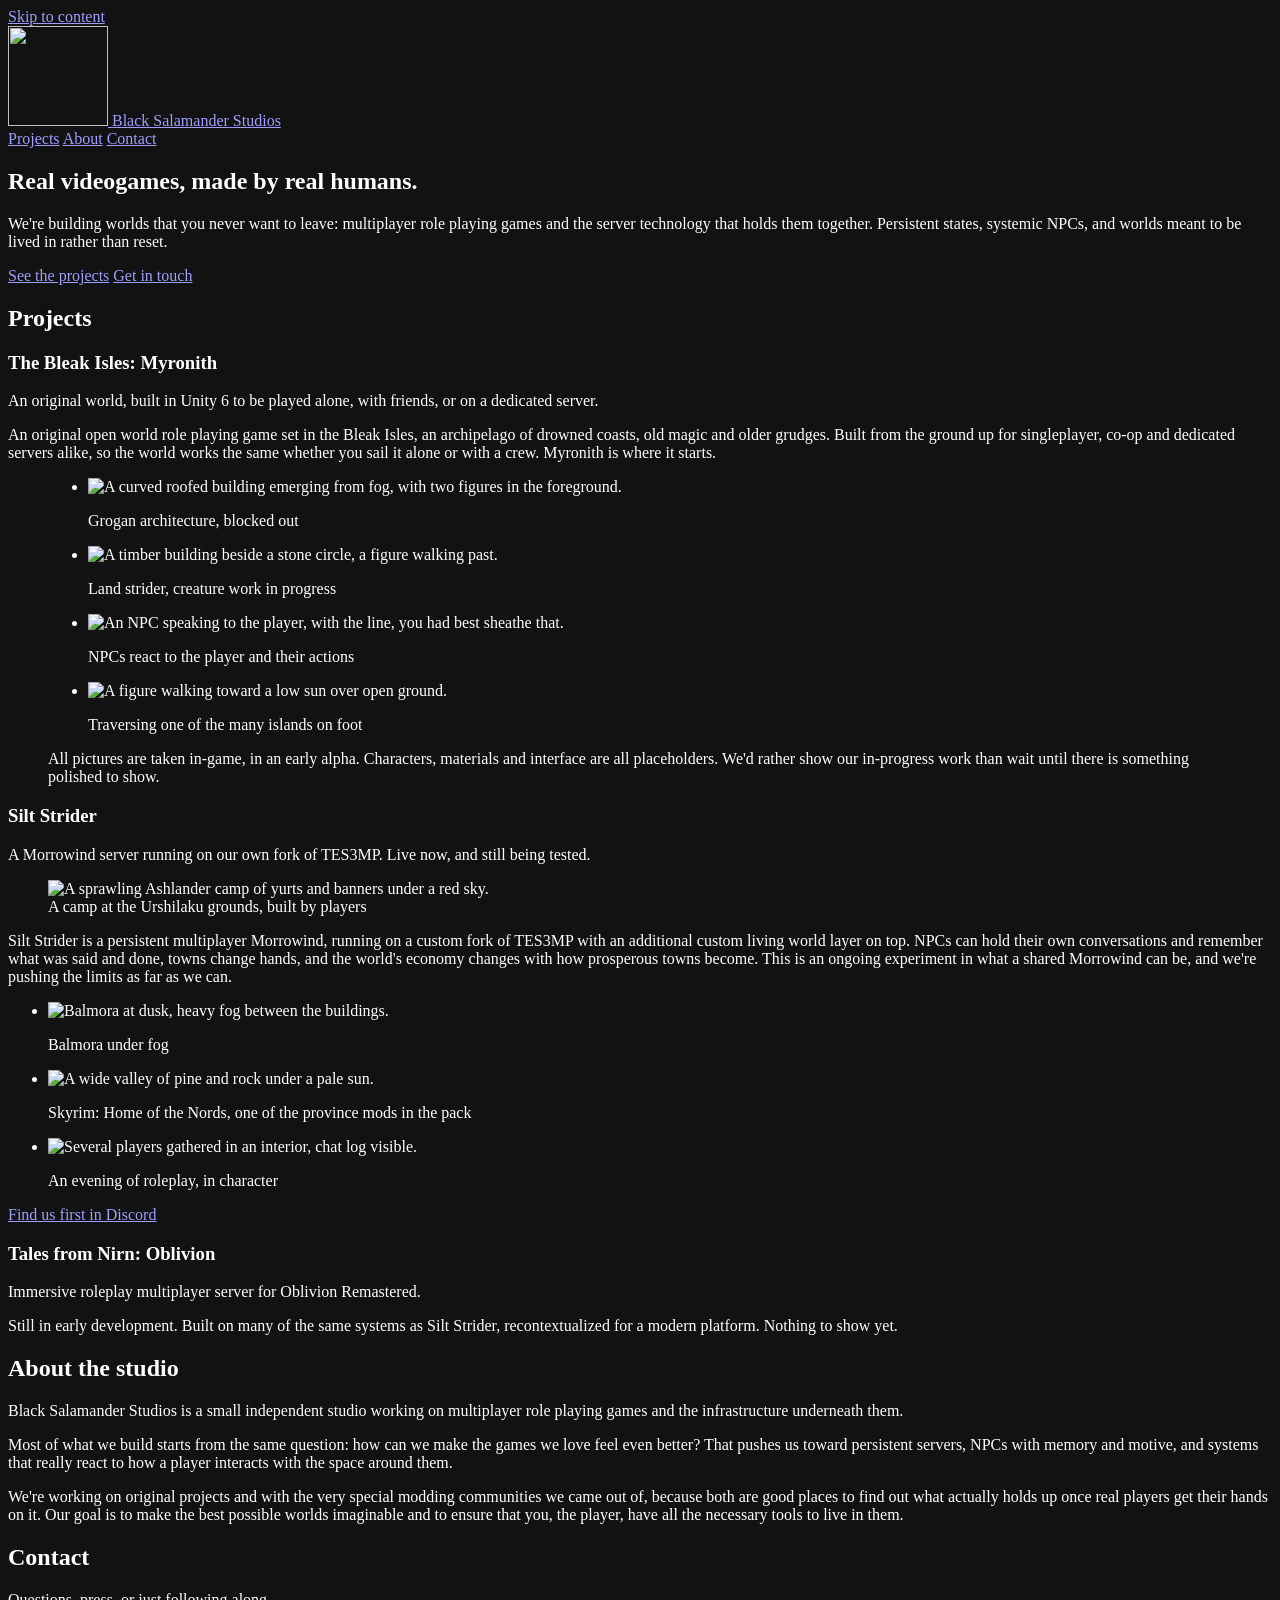
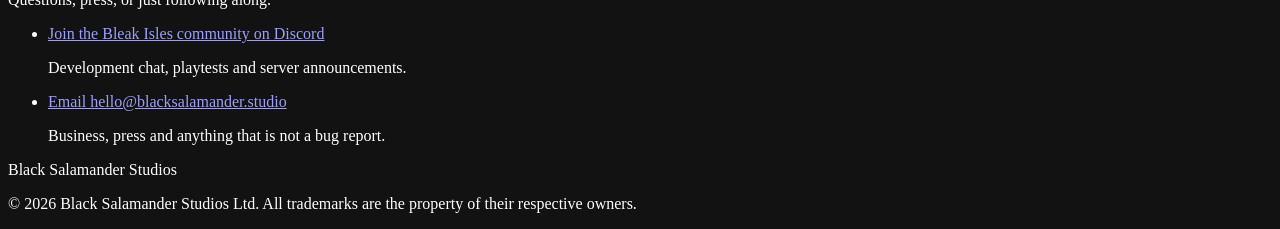
==== public/index.html @ eceff22a "Take the user's hero and project line edits Hero lede now leads with worlds you never want to leave " ====
<!doctype html>
<html lang="en">
<head>
<meta charset="utf-8">
<meta name="viewport" content="width=device-width, initial-scale=1">
<title>Black Salamander Studios</title>
<meta name="description" content="An independent game studio building persistent multiplayer worlds. Makers of The Bleak Isles: Myronith and the Silt Strider server project.">
<link rel="canonical" href="https://blacksalamander.studio/">
<meta name="theme-color" content="#0a0e17">
<meta name="color-scheme" content="dark">

<meta property="og:type" content="website">
<meta property="og:site_name" content="Black Salamander Studios">
<meta property="og:title" content="Black Salamander Studios">
<meta property="og:description" content="An independent game studio building persistent multiplayer worlds.">
<meta property="og:url" content="https://blacksalamander.studio/">
<meta property="og:image" content="https://blacksalamander.studio/assets/og.png">
<meta name="twitter:card" content="summary_large_image">

<link rel="icon" href="/assets/favicon-32.png" sizes="32x32" type="image/png">
<link rel="icon" href="/assets/favicon-64.png" sizes="64x64" type="image/png">
<link rel="apple-touch-icon" href="/assets/apple-touch-icon.png">
<link rel="stylesheet" href="/assets/styles.css">
</head>
<body>
<a class="skip" href="#main">Skip to content</a>

<header class="site-head">
  <div class="wrap head-inner">
    <a class="brand" href="/" aria-label="Black Salamander Studios, home">
      <img class="mark" src="/assets/mark.png" width="100" height="100" alt="" decoding="async">
      <span class="brand-text">
        <span class="brand-name">Black Salamander</span>
        <span class="brand-sub">Studios</span>
      </span>
    </a>
    <nav class="nav" aria-label="Primary">
      <a href="#projects">Projects</a>
      <a href="#about">About</a>
      <a href="#contact">Contact</a>
    </nav>
  </div>
</header>

<main id="main">

  <section class="hero">
    <div class="wrap hero-inner">
      <h1>Real videogames, made by real humans.</h1>
      <p class="lede">
        We're building worlds that you never want to leave: multiplayer role playing
        games and the server technology that holds them together. Persistent states,
        systemic NPCs, and worlds meant to be lived in rather than reset.
      </p>
      <p class="hero-actions">
        <a class="btn btn-primary" href="#projects">See the projects</a>
        <a class="btn" href="#contact">Get in touch</a>
      </p>
    </div>
  </section>

  <section id="projects" class="section" aria-labelledby="projects-h">
    <div class="wrap">
      <div class="section-head">
        <h2 id="projects-h">Projects</h2>
      </div>

      <article class="project">
        <h3 class="project-title">The Bleak Isles: Myronith</h3>
        <p class="project-note">An original world, built in Unity 6 to be played alone, with friends, or on a dedicated server.</p>
        <p class="project-copy">
          An original open world role playing game set in the Bleak Isles, an
          archipelago of drowned coasts, old magic and older grudges. Built from the
          ground up for singleplayer, co-op and dedicated servers alike, so the world
          works the same whether you sail it alone or with a crew. Myronith is where
          it starts.
        </p>

        <figure class="shots">
          <ul class="shot-grid">
            <li class="shot">
              <img src="/assets/img/bleak-isles-grogan-architecture-sm.jpg"
                   srcset="/assets/img/bleak-isles-grogan-architecture-sm.jpg 800w,
                           /assets/img/bleak-isles-grogan-architecture.jpg 1600w"
                   sizes="(min-width: 760px) 46vw, 92vw"
                   width="800" height="367" loading="lazy" decoding="async"
                   alt="A curved roofed building emerging from fog, with two figures in the foreground.">
              <p class="shot-caption">Grogan architecture, blocked out</p>
            </li>
            <li class="shot">
              <img src="/assets/img/bleak-isles-land-strider-wip-sm.jpg"
                   srcset="/assets/img/bleak-isles-land-strider-wip-sm.jpg 800w,
                           /assets/img/bleak-isles-land-strider-wip.jpg 1600w"
                   sizes="(min-width: 760px) 46vw, 92vw"
                   width="800" height="366" loading="lazy" decoding="async"
                   alt="A timber building beside a stone circle, a figure walking past.">
              <p class="shot-caption">Land strider, creature work in progress</p>
            </li>
            <li class="shot">
              <img src="/assets/img/bleak-isles-npc-interaction-sm.jpg"
                   srcset="/assets/img/bleak-isles-npc-interaction-sm.jpg 800w,
                           /assets/img/bleak-isles-npc-interaction.jpg 1054w"
                   sizes="(min-width: 760px) 46vw, 92vw"
                   width="800" height="448" loading="lazy" decoding="async"
                   alt="An NPC speaking to the player, with the line, you had best sheathe that.">
              <p class="shot-caption">NPCs react to the player and their actions</p>
            </li>
            <li class="shot">
              <img src="/assets/img/bleak-isles-walking-sm.jpg"
                   srcset="/assets/img/bleak-isles-walking-sm.jpg 800w,
                           /assets/img/bleak-isles-walking.jpg 1572w"
                   sizes="(min-width: 760px) 46vw, 92vw"
                   width="800" height="446" loading="lazy" decoding="async"
                   alt="A figure walking toward a low sun over open ground.">
              <p class="shot-caption">Traversing one of the many islands on foot</p>
            </li>
          </ul>
          <figcaption>
            All pictures are taken in-game, in an early alpha. Characters, materials and interface are all
            placeholders. We'd rather show our in-progress work than wait
            until there is something polished to show.
          </figcaption>
        </figure>
      </article>

      <article class="project">
        <h3 class="project-title">Silt Strider</h3>
        <p class="project-note">A Morrowind server running on our own fork of TES3MP. Live now, and still being tested.</p>

        <figure class="shot-lead">
          <img src="/assets/img/silt-strider-urshilaku-camp-player-built.jpg"
               srcset="/assets/img/silt-strider-urshilaku-camp-player-built-sm.jpg 800w,
                       /assets/img/silt-strider-urshilaku-camp-player-built.jpg 1600w"
               sizes="(min-width: 1080px) 1000px, 94vw"
               width="1600" height="725" loading="lazy" decoding="async"
               alt="A sprawling Ashlander camp of yurts and banners under a red sky.">
          <figcaption>A camp at the Urshilaku grounds, built by players</figcaption>
        </figure>

        <p class="project-copy">
          Silt Strider is a persistent multiplayer Morrowind, running on a custom fork of TES3MP with an additional custom living
          world layer on top. NPCs can hold their own conversations and remember what was said and done,
          towns change hands, and the world's economy changes with how prosperous towns become. This is an ongoing experiment in what a shared Morrowind can be, and we're pushing the limits as far as we can.
        </p>

        <ul class="shot-grid shot-grid-3">
          <li class="shot">
            <img src="/assets/img/silt-strider-balmora-fog-sm.jpg"
                 srcset="/assets/img/silt-strider-balmora-fog-sm.jpg 800w,
                         /assets/img/silt-strider-balmora-fog.jpg 1600w"
                 sizes="(min-width: 760px) 31vw, 92vw"
                 width="800" height="450" loading="lazy" decoding="async"
                 alt="Balmora at dusk, heavy fog between the buildings.">
            <p class="shot-caption">Balmora under fog</p>
          </li>
          <li class="shot">
            <img src="/assets/img/silt-strider-skyrim-scene-sm.jpg"
                 srcset="/assets/img/silt-strider-skyrim-scene-sm.jpg 800w,
                         /assets/img/silt-strider-skyrim-scene.jpg 1600w"
                 sizes="(min-width: 760px) 31vw, 92vw"
                 width="800" height="362" loading="lazy" decoding="async"
                 alt="A wide valley of pine and rock under a pale sun.">
            <p class="shot-caption">Skyrim: Home of the Nords, one of the province mods in the pack</p>
          </li>
          <li class="shot">
            <img src="/assets/img/silt-strider-rp-scene-sm.jpg"
                 srcset="/assets/img/silt-strider-rp-scene-sm.jpg 800w,
                         /assets/img/silt-strider-rp-scene.jpg 1600w"
                 sizes="(min-width: 760px) 31vw, 92vw"
                 width="800" height="474" loading="lazy" decoding="async"
                 alt="Several players gathered in an interior, chat log visible.">
            <p class="shot-caption">An evening of roleplay, in character</p>
          </li>
        </ul>

        <p class="project-links"><a class="link" href="https://discord.gg/jJcCQGAcqA">Find us first in Discord</a></p>
      </article>

      <article class="project project-quiet">
        <h3 class="project-title">Tales from Nirn: Oblivion</h3>
        <p class="project-note">Immersive roleplay multiplayer server for Oblivion Remastered.</p>
        <p class="project-copy">
          Still in early development. Built on many of the same systems as Silt
          Strider, recontextualized for a modern platform. Nothing to show yet.
        </p>
      </article>

    </div>
  </section>

  <section id="about" class="section section-alt" aria-labelledby="about-h">
    <div class="wrap about">
      <div class="section-head">
        <h2 id="about-h">About the studio</h2>
      </div>
      <div class="about-grid">
        <p class="about-lead">
          Black Salamander Studios is a small independent studio working on multiplayer
          role playing games and the infrastructure underneath them.
        </p>
        <div class="about-rest">
          <p>
            Most of what we build starts from the same question: how can we make the
            games we love feel even better? That pushes us toward persistent servers,
            NPCs with memory and motive, and systems that really react to how a player
            interacts with the space around them.
          </p>
          <p>
            We're working on original projects and with the very special modding communities
            we came out of, because both are good places to find out what actually holds
            up once real players get their hands on it. Our goal is to make the best
            possible worlds imaginable and to ensure that you, the player, have all the
            necessary tools to live in them.
          </p>
        </div>
      </div>
    </div>
  </section>

  <section id="contact" class="section" aria-labelledby="contact-h">
    <div class="wrap contact">
      <div class="section-head">
        <h2 id="contact-h">Contact</h2>
        <p class="section-note">Questions, press, or just following along.</p>
      </div>
      <ul class="contact-list">
        <li>
          <a class="link" href="https://discord.gg/ytqvzyNzDR">Join the Bleak Isles community on Discord</a>
          <p class="contact-note">Development chat, playtests and server announcements.</p>
        </li>
        <li>
          <a class="link" href="mailto:hello@blacksalamander.studio">Email hello@blacksalamander.studio</a>
          <p class="contact-note">Business, press and anything that is not a bug report.</p>
        </li>
      </ul>
    </div>
  </section>

</main>

<footer class="site-foot">
  <div class="wrap foot-inner">
    <p class="foot-brand">Black Salamander Studios</p>
    <p class="foot-legal">&copy; 2026 Black Salamander Studios Ltd. All trademarks are the property of their respective owners.</p>
  </div>
</footer>

</body>
</html>
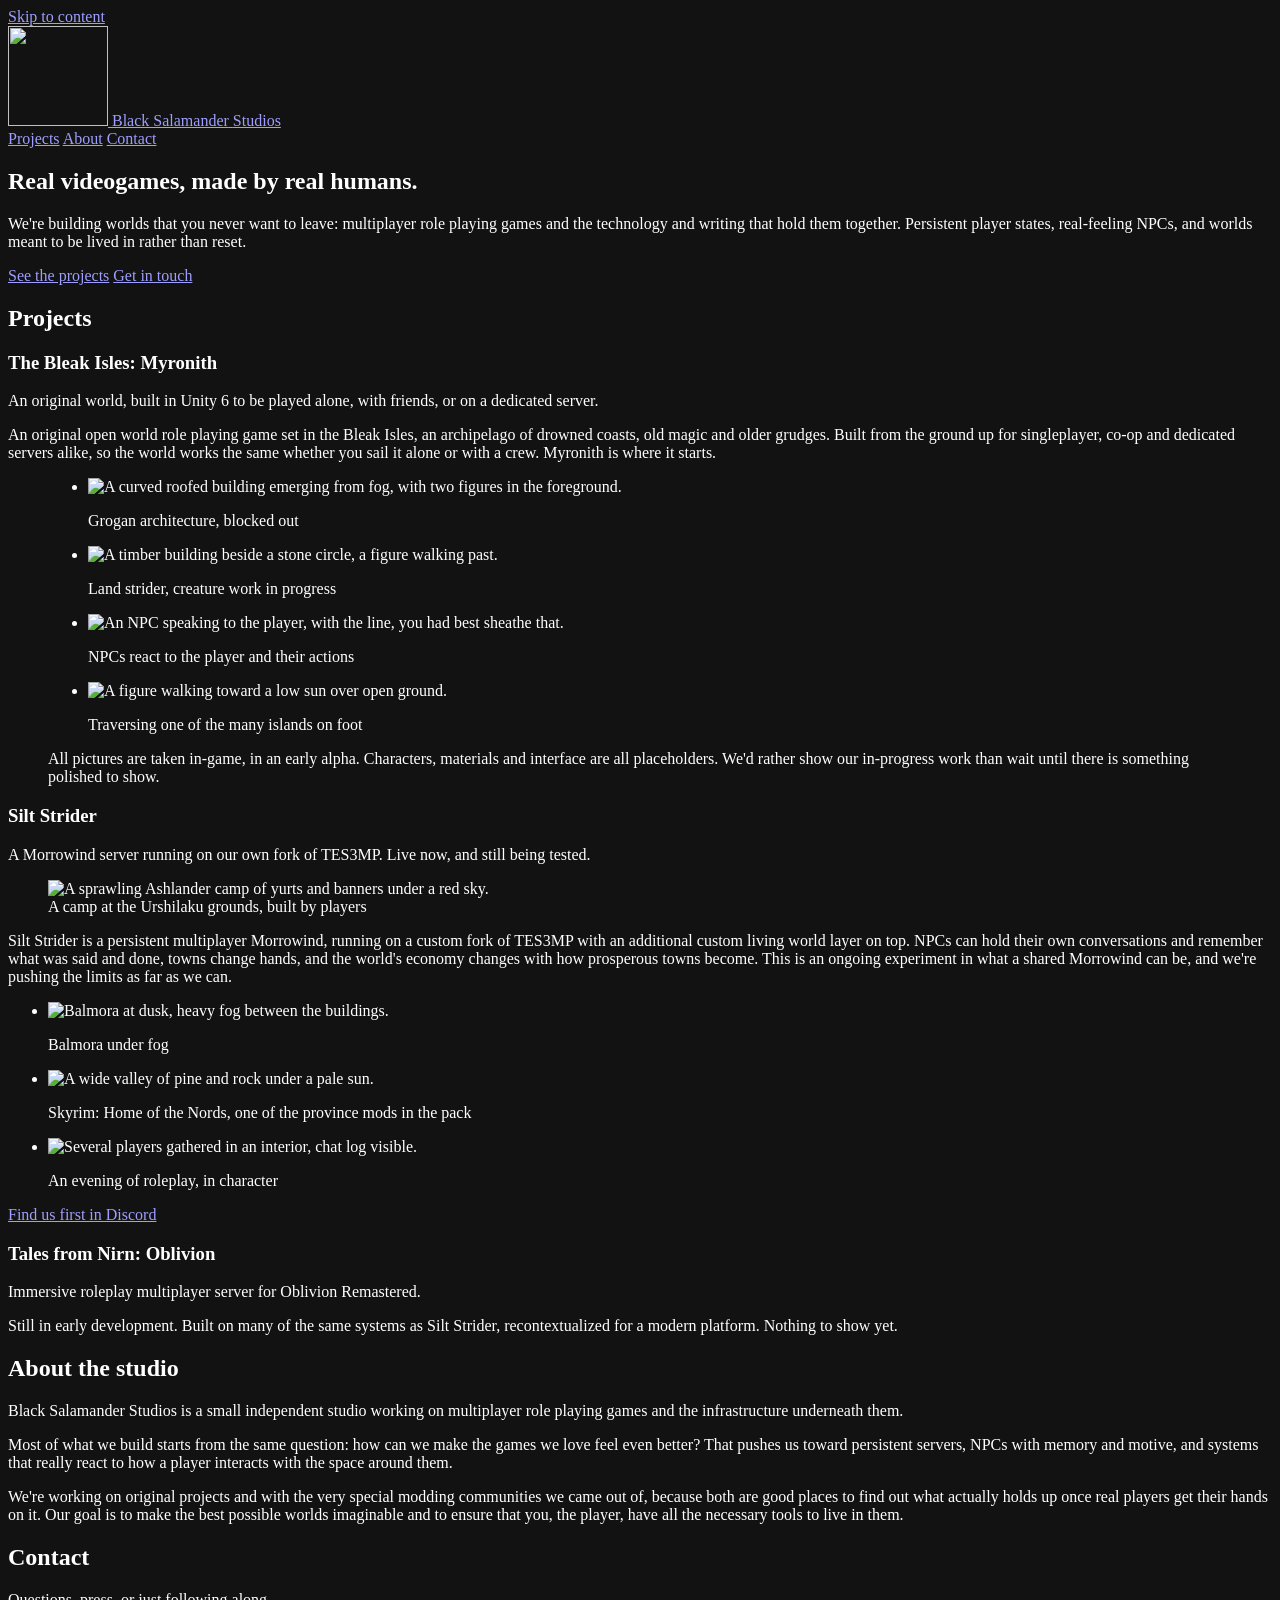
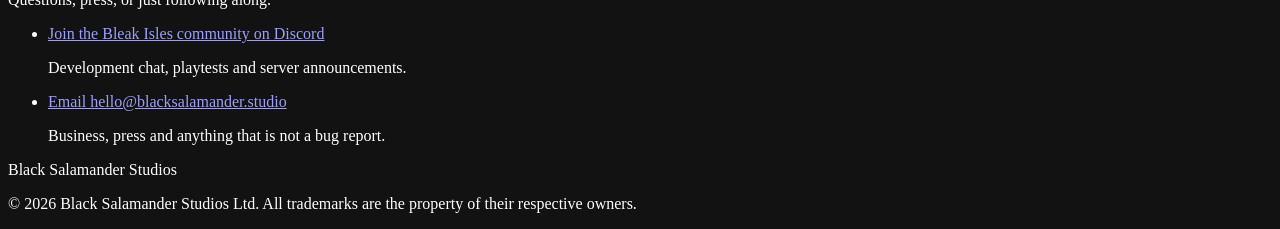
==== commit 8b2a79c9: "Take the user's hero rewrite, with two mechanical fixes "the technology and writing that holds them " ====
--- a/public/index.html
+++ b/public/index.html
@@ -49,8 +49,8 @@
       <h1>Real videogames, made by real humans.</h1>
       <p class="lede">
         We're building worlds that you never want to leave: multiplayer role playing
-        games and the server technology that holds them together. Persistent states,
-        systemic NPCs, and worlds meant to be lived in rather than reset.
+        games and the technology and writing that hold them together. Persistent player
+        states, real-feeling NPCs, and worlds meant to be lived in rather than reset.
       </p>
       <p class="hero-actions">
         <a class="btn btn-primary" href="#projects">See the projects</a>
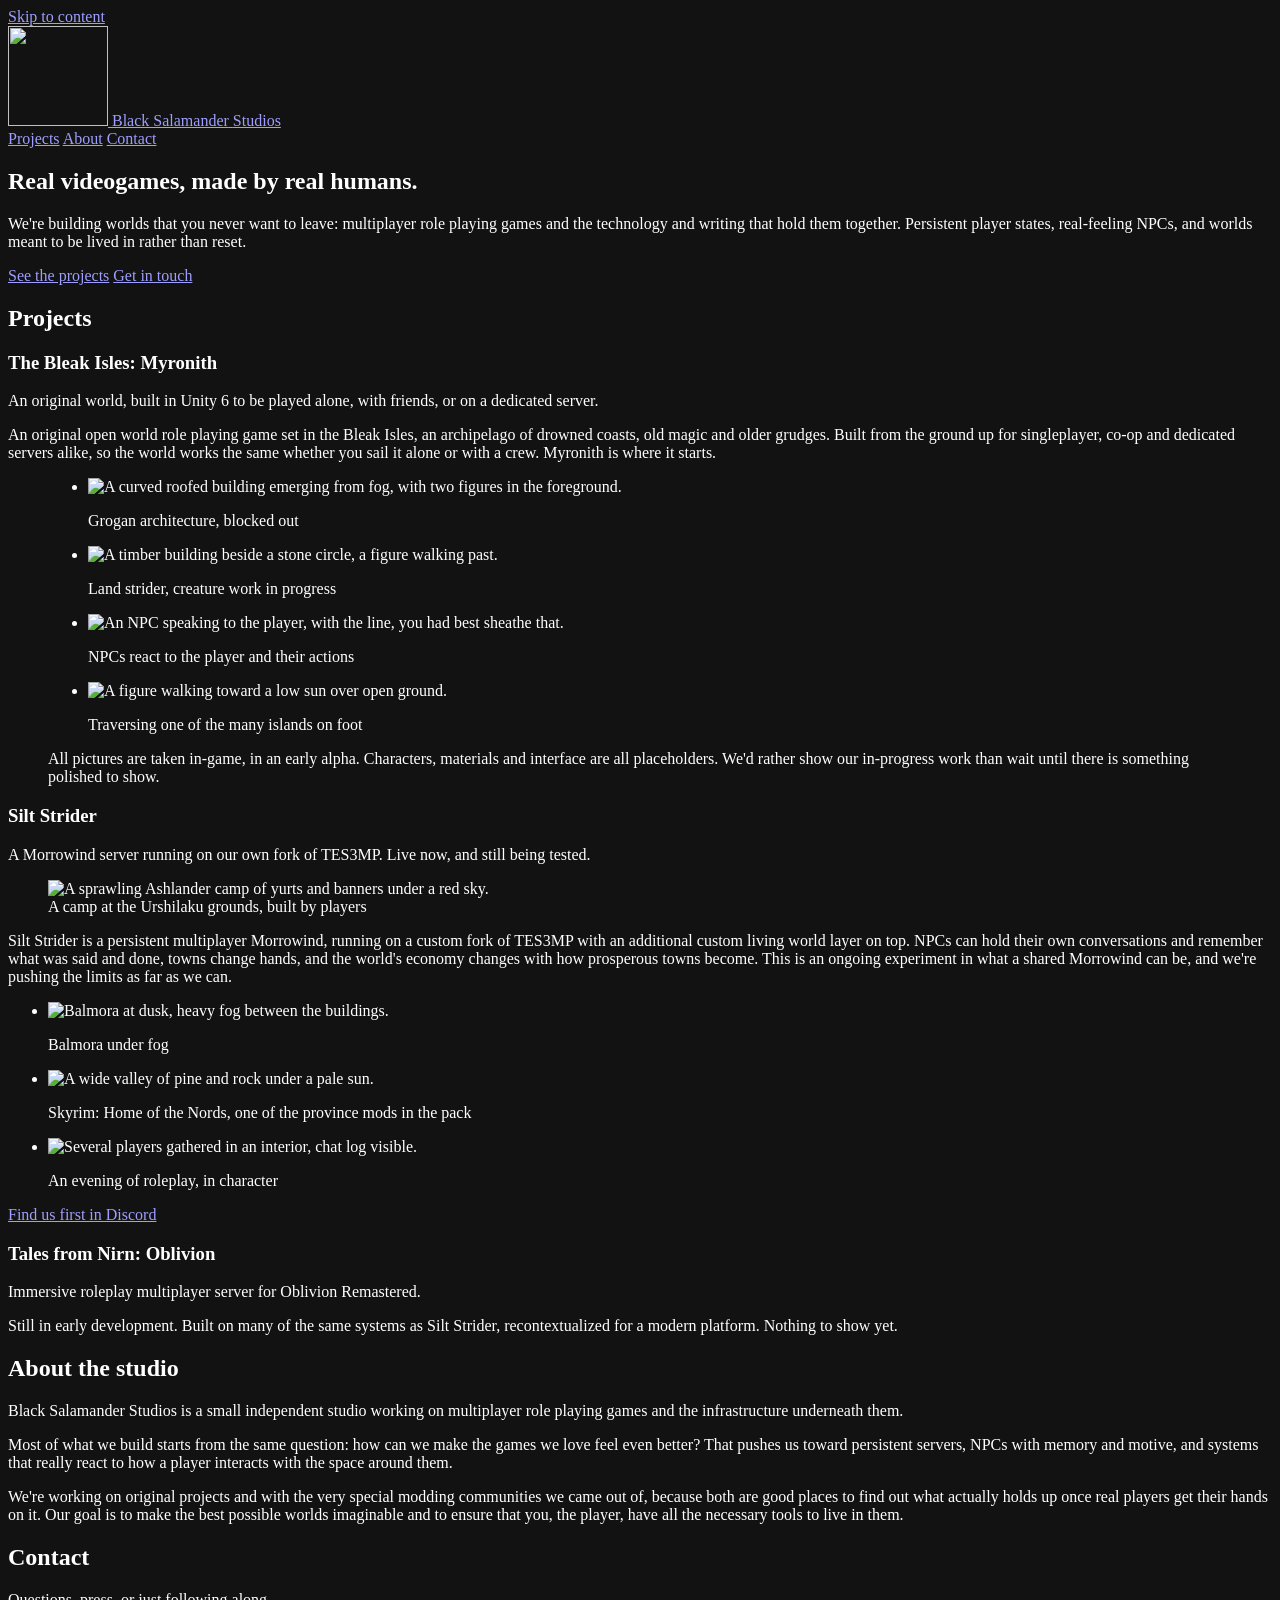
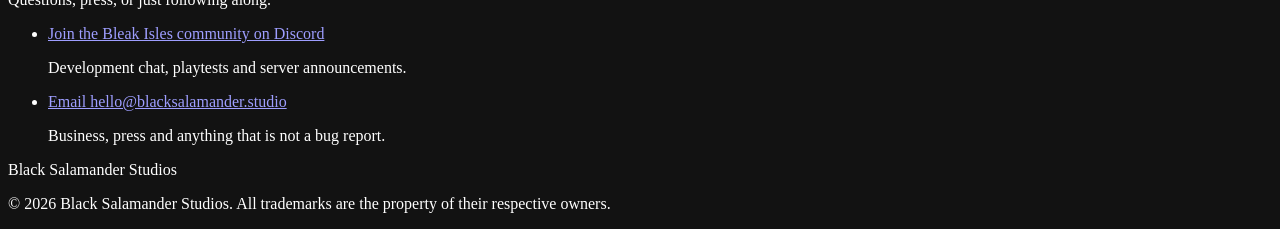
==== commit 09e7d0ca: "Drop "Ltd" from the footer until the disclosure is ready Naming the registered entity on the site pu" ====
--- a/public/index.html
+++ b/public/index.html
@@ -241,7 +241,7 @@
 <footer class="site-foot">
   <div class="wrap foot-inner">
     <p class="foot-brand">Black Salamander Studios</p>
-    <p class="foot-legal">&copy; 2026 Black Salamander Studios Ltd. All trademarks are the property of their respective owners.</p>
+    <p class="foot-legal">&copy; 2026 Black Salamander Studios. All trademarks are the property of their respective owners.</p>
   </div>
 </footer>
 
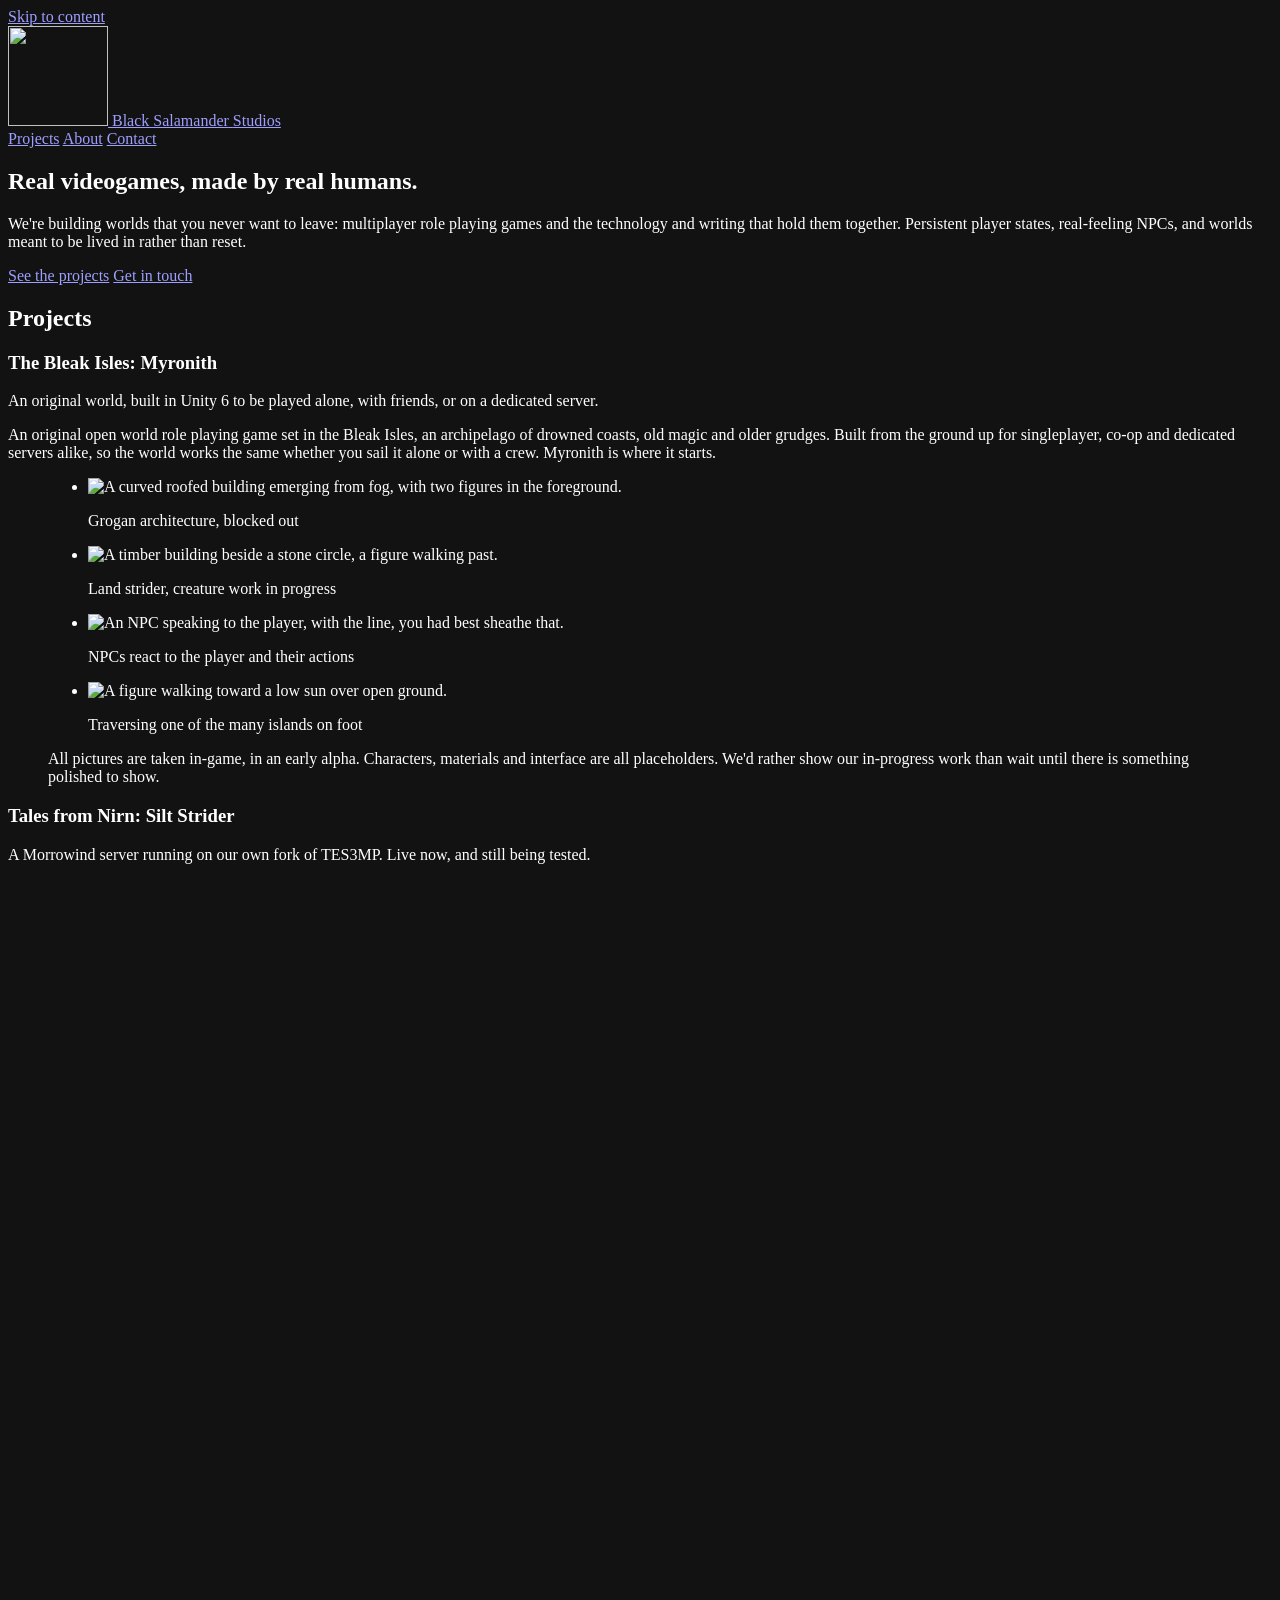
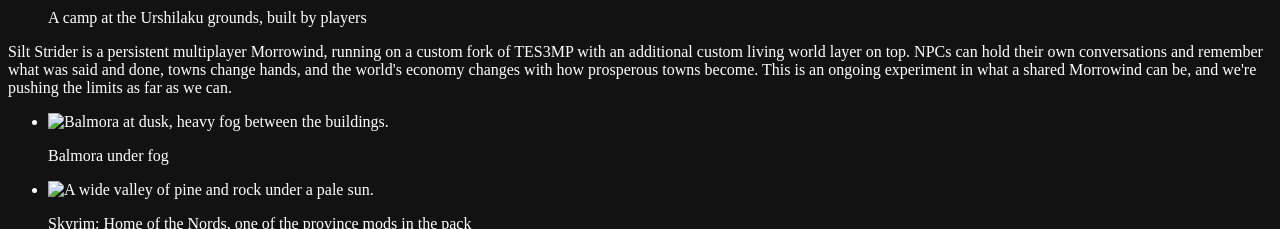
==== commit 375d1330: "Name the Morrowind project Tales from Nirn: Silt Strider Matches the Oblivion entry below it, so bot" ====
--- a/public/index.html
+++ b/public/index.html
@@ -14,7 +14,10 @@
 <meta property="og:title" content="Black Salamander Studios">
 <meta property="og:description" content="An independent game studio building persistent multiplayer worlds.">
 <meta property="og:url" content="https://blacksalamander.studio/">
-<meta property="og:image" content="https://blacksalamander.studio/assets/og.png">
+<meta property="og:image" content="https://blacksalamander.studio/assets/og.jpg">
+<meta property="og:image:width" content="1200">
+<meta property="og:image:height" content="630">
+<meta property="og:image:alt" content="Black Salamander Studios. A figure on a foggy shoreline in The Bleak Isles.">
 <meta name="twitter:card" content="summary_large_image">
 
 <link rel="icon" href="/assets/favicon-32.png" sizes="32x32" type="image/png">
@@ -124,7 +127,7 @@
       </article>
 
       <article class="project">
-        <h3 class="project-title">Silt Strider</h3>
+        <h3 class="project-title">Tales from Nirn: Silt Strider</h3>
         <p class="project-note">A Morrowind server running on our own fork of TES3MP. Live now, and still being tested.</p>
 
         <figure class="shot-lead">
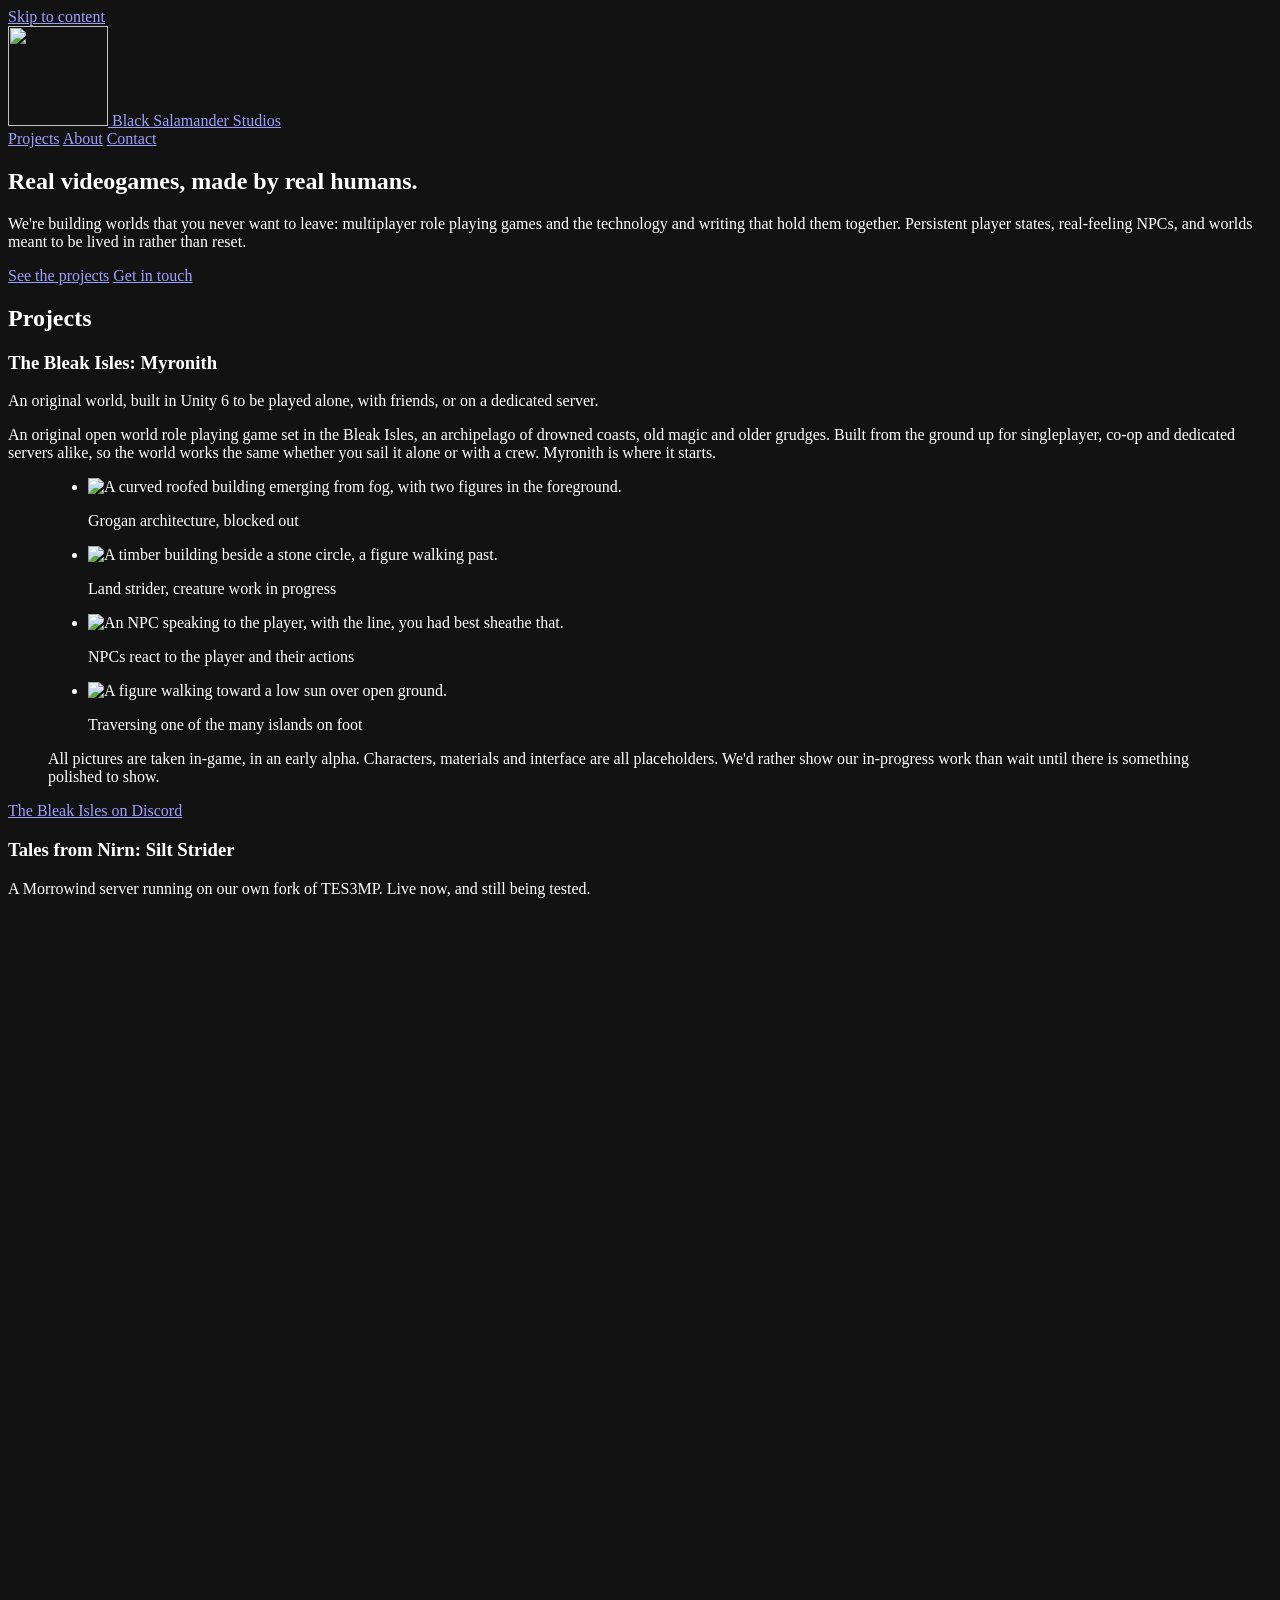
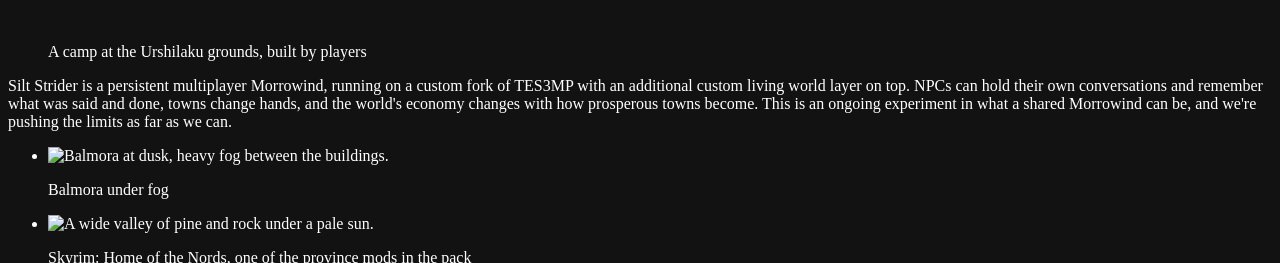
==== commit 741f8224: "Link the Bleak Isles entry to its Discord It was the only project on the page without somewhere to g" ====
--- a/public/index.html
+++ b/public/index.html
@@ -124,6 +124,8 @@
             until there is something polished to show.
           </figcaption>
         </figure>
+
+        <p class="project-links"><a class="link" href="https://discord.gg/ytqvzyNzDR">The Bleak Isles on Discord</a></p>
       </article>
 
       <article class="project">
@@ -176,7 +178,7 @@
           </li>
         </ul>
 
-        <p class="project-links"><a class="link" href="https://discord.gg/jJcCQGAcqA">Find us first in Discord</a></p>
+        <p class="project-links"><a class="link" href="https://siltstrider.com/">siltstrider.com</a></p>
       </article>
 
       <article class="project project-quiet">
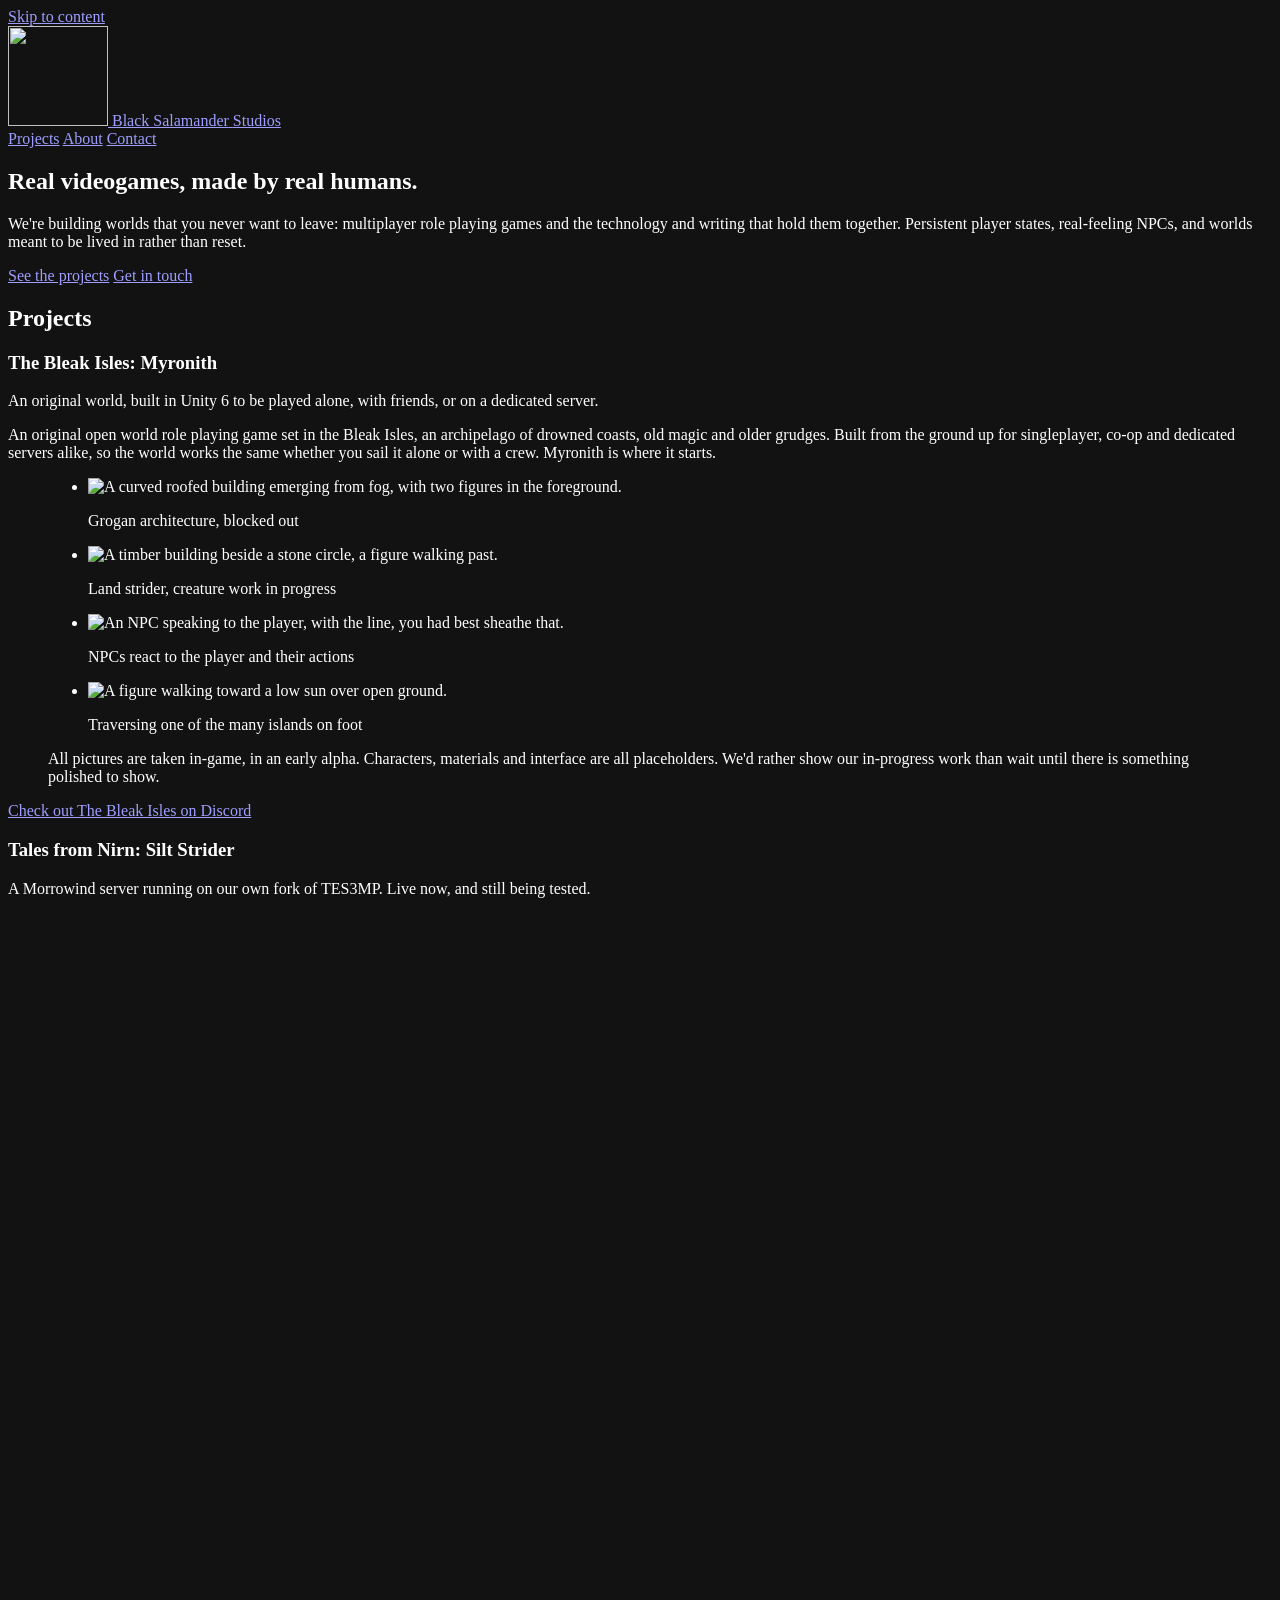
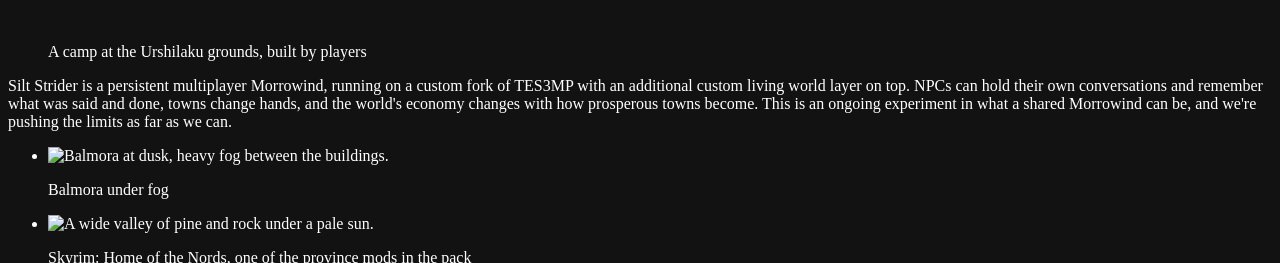
==== commit e4c171b6: "Spell out where the project links go Bare "siltstrider.com" and "The Bleak Isles on Discord" became " ====
--- a/public/index.html
+++ b/public/index.html
@@ -125,7 +125,7 @@
           </figcaption>
         </figure>
 
-        <p class="project-links"><a class="link" href="https://discord.gg/ytqvzyNzDR">The Bleak Isles on Discord</a></p>
+        <p class="project-links"><a class="link" href="https://discord.gg/ytqvzyNzDR">Check out The Bleak Isles on Discord</a></p>
       </article>
 
       <article class="project">
@@ -178,7 +178,7 @@
           </li>
         </ul>
 
-        <p class="project-links"><a class="link" href="https://siltstrider.com/">siltstrider.com</a></p>
+        <p class="project-links"><a class="link" href="https://siltstrider.com/">Visit the Silt Strider website for more up-to-date information!</a></p>
       </article>
 
       <article class="project project-quiet">
